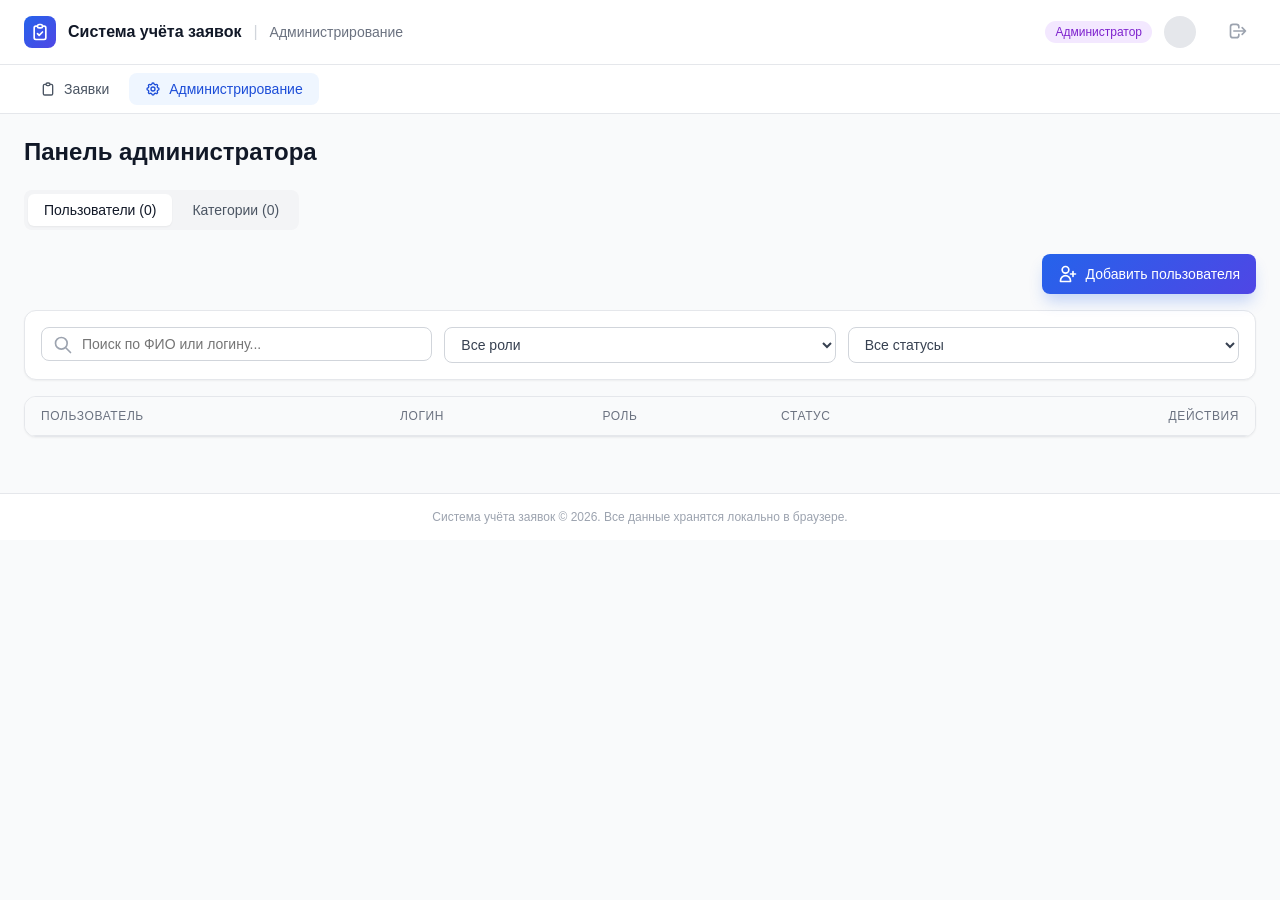
==== src/presentation/templates/admin.html @ 2b45f91a "Подключён веб-интерфейс к серверной части" ====
<!DOCTYPE html>

<html lang="ru">
<head>
<meta charset="utf-8"/>
<meta content="width=device-width, initial-scale=1.0" name="viewport"/>
<title>Администрирование — Система учёта заявок</title>

<link href="../static/css/admin.css" rel="stylesheet"/></head>
<body>
<header class="header">
<div class="header-inner">
<div class="header-left">
<div class="logo-box"><svg fill="none" stroke="currentColor" viewbox="0 0 24 24"><path d="M9 5H7a2 2 0 00-2 2v12a2 2 0 002 2h10a2 2 0 002-2V7a2 2 0 00-2-2h-2M9 5a2 2 0 002 2h2a2 2 0 002-2M9 5a2 2 0 012-2h2a2 2 0 012 2m-6 9l2 2 4-4" stroke-linecap="round" stroke-linejoin="round" stroke-width="2"></path></svg></div>
<span class="logo-text">Система учёта заявок</span>
<span class="header-sep">|</span>
<span class="header-nav">Администрирование</span>
</div>
<div class="header-right">
<span class="role-badge">Администратор</span>
<div class="user-avatar" id="userAvatar"></div>
<span class="user-name" id="userName"></span>
<button aria-label="Выйти из системы" class="btn-logout" id="btnLogout" title="Выйти из системы"><svg fill="none" stroke="currentColor" viewbox="0 0 24 24"><path d="M17 16l4-4m0 0l-4-4m4 4H7m6 4v1a3 3 0 01-3 3H6a3 3 0 01-3-3V7a3 3 0 013-3h4a3 3 0 013 3v1" stroke-linecap="round" stroke-linejoin="round" stroke-width="2"></path></svg></button>
</div>
</div>
</header>
<nav class="nav">
<div class="nav-inner">
<button class="nav-btn" onclick="window.location.href='./tickets.html'">
<svg fill="none" stroke="currentColor" viewbox="0 0 24 24"><path d="M9 5H7a2 2 0 00-2 2v12a2 2 0 002 2h10a2 2 0 002-2V7a2 2 0 00-2-2h-2M9 5a2 2 0 002 2h2a2 2 0 002-2M9 5a2 2 0 012-2h2a2 2 0 012 2" stroke-linecap="round" stroke-linejoin="round" stroke-width="2"></path></svg>
        Заявки
      </button>
<button class="nav-btn active">
<svg fill="none" stroke="currentColor" viewbox="0 0 24 24"><path d="M10.325 4.317c.426-1.756 2.924-1.756 3.35 0a1.724 1.724 0 002.573 1.066c1.543-.94 3.31.826 2.37 2.37a1.724 1.724 0 001.066 2.573c1.756.426 1.756 2.924 0 3.35a1.724 1.724 0 00-1.066 2.573c.94 1.543-.826 3.31-2.37 2.37a1.724 1.724 0 00-2.573 1.066c-.426 1.756-2.924 1.756-3.35 0a1.724 1.724 0 00-2.573-1.066c-1.543.94-3.31-.826-2.37-2.37a1.724 1.724 0 00-1.066-2.573c-1.756-.426-1.756-2.924 0-3.35a1.724 1.724 0 001.066-2.573c-.94-1.543.826-3.31 2.37-2.37.996.608 2.296.07 2.572-1.065z" stroke-linecap="round" stroke-linejoin="round" stroke-width="2"></path><path d="M15 12a3 3 0 11-6 0 3 3 0 016 0z" stroke-linecap="round" stroke-linejoin="round" stroke-width="2"></path></svg>
        Администрирование
      </button>
</div>
</nav>
<main class="main">
<h1 class="page-title">Панель администратора</h1>
<div class="tabs">
<button class="tab-btn active" id="tabUsers" onclick="switchTab('users')">Пользователи (<span id="usersCount">0</span>)</button>
<button class="tab-btn" id="tabCategories" onclick="switchTab('categories')">Категории (<span id="catsCount">0</span>)</button>
</div>
<!-- Users section -->
<div id="usersSection">
<div class="section-header">
<button class="btn-add" onclick="showUserModal()">
<svg fill="none" stroke="currentColor" viewbox="0 0 24 24"><path d="M18 9v3m0 0v3m0-3h3m-3 0h-3m-2-5a4 4 0 11-8 0 4 4 0 018 0zM3 20a6 6 0 0112 0v1H3v-1z" stroke-linecap="round" stroke-linejoin="round" stroke-width="2"></path></svg>
          Добавить пользователя
        </button>
</div>
<div class="filters">
<div class="filters-grid">
<div class="search-wrap">
<svg class="s-icon" fill="none" stroke="currentColor" viewbox="0 0 24 24"><path d="M21 21l-6-6m2-5a7 7 0 11-14 0 7 7 0 0114 0z" stroke-linecap="round" stroke-linejoin="round" stroke-width="2"></path></svg>
<input class="search-input" id="userSearch" placeholder="Поиск по ФИО или логину..." type="text"/>
</div>
<select class="filter-select" id="userRoleFilter">
    <option value="">Все роли</option>
    <option value="admin">Администратор</option>
    <option value="operator">Оператор</option>
    <option value="executor">Исполнитель</option>
    <option value="applicant">Заявитель</option>
</select>
<select class="filter-select" id="userStatusFilter">
<option value="">Все статусы</option>
<option value="active">Активен</option>
<option value="blocked">Заблокирован</option>
</select>
</div>
<div class="filters-actions" id="userResetWrap" style="display:none">
<button class="btn-reset" id="userResetBtn">
<svg fill="none" stroke="currentColor" viewbox="0 0 24 24"><path d="M4 4v5h.582m15.356 2A8.001 8.001 0 004.582 9m0 0H9m11 11v-5h-.581m0 0a8.003 8.003 0 01-15.357-2m15.357 2H15" stroke-linecap="round" stroke-linejoin="round" stroke-width="2"></path></svg>
            Сбросить
          </button>
</div>
</div>
<div class="table-wrap">
<div class="table-scroll">
<table>
<thead><tr><th>Пользователь</th><th>Логин</th><th>Роль</th><th>Статус</th><th>Действия</th></tr></thead>
<tbody id="usersTableBody"></tbody>
</table>
</div>
</div>
</div>
<!-- Categories section -->
<div id="categoriesSection" style="display:none">
<div class="section-header">
<button class="btn-add" onclick="showCategoryModal()">
<svg fill="none" stroke="currentColor" viewbox="0 0 24 24"><path d="M12 4v16m8-8H4" stroke-linecap="round" stroke-linejoin="round" stroke-width="2"></path></svg>
          Добавить категорию
        </button>
</div>
<div class="filters">
<div class="search-wrap">
<svg class="s-icon" fill="none" stroke="currentColor" viewbox="0 0 24 24"><path d="M21 21l-6-6m2-5a7 7 0 11-14 0 7 7 0 0114 0z" stroke-linecap="round" stroke-linejoin="round" stroke-width="2"></path></svg>
<input class="search-input" id="catSearch" placeholder="Поиск по названию категории..." type="text"/>
</div>
</div>
<div class="cat-list" id="catList"></div>
</div>
</main>
<footer class="footer"><div class="footer-inner">Система учёта заявок © 2026. Все данные хранятся локально в браузере.</div></footer>
<div id="modalsContainer"></div>
<script src="../static/js/admin.js"></script>
</body>
</html>
---- src/presentation/static/css/admin.css ----
*, *::before, *::after { box-sizing: border-box; margin: 0; padding: 0; }
    body { font-family: -apple-system, BlinkMacSystemFont, 'Segoe UI', Roboto, Arial, sans-serif; -webkit-font-smoothing: antialiased; color: #111827; background: #f9fafb; min-height: 100vh; }
    button { cursor: pointer; font-family: inherit; }

    .header { background: #fff; border-bottom: 1px solid #e5e7eb; position: sticky; top: 0; z-index: 40; }
    .header-inner { max-width: 80rem; margin: 0 auto; padding: 0 1.5rem; display: flex; align-items: center; justify-content: space-between; height: 4rem; }
    .header-left { display: flex; align-items: center; gap: 0.75rem; }
    .logo-box { width: 2rem; height: 2rem; background: linear-gradient(135deg, #2563eb, #4f46e5); border-radius: 0.5rem; display: flex; align-items: center; justify-content: center; }
    .logo-box svg { width: 1.25rem; height: 1.25rem; color: #fff; }
    .logo-text { font-weight: 700; color: #111827; }
    .header-sep { color: #d1d5db; }
    .header-nav { font-size: 0.875rem; color: #6b7280; }
    .header-right { display: flex; align-items: center; gap: 0.75rem; }
    .role-badge { display: inline-flex; align-items: center; padding: 0.25rem 0.625rem; font-size: 0.75rem; font-weight: 500; border-radius: 9999px; background: #f3e8ff; color: #7e22ce; }
    .user-avatar { width: 2rem; height: 2rem; background: #e5e7eb; border-radius: 50%; display: flex; align-items: center; justify-content: center; font-size: 0.75rem; font-weight: 500; color: #4b5563; }
    .user-name { font-size: 0.875rem; font-weight: 500; color: #374151; }
    .btn-logout { padding: 0.5rem; color: #9ca3af; background: none; border: none; border-radius: 0.5rem; transition: all 0.15s; }
    .btn-logout:hover { color: #dc2626; background: #fef2f2; }
    .btn-logout svg { width: 1.25rem; height: 1.25rem; }

    .nav { background: #fff; border-bottom: 1px solid #e5e7eb; }
    .nav-inner { max-width: 80rem; margin: 0 auto; padding: 0.5rem 1.5rem; display: flex; gap: 0.25rem; }
    .nav-btn { padding: 0.5rem 1rem; font-size: 0.875rem; font-weight: 500; border: none; background: none; border-radius: 0.5rem; color: #4b5563; transition: all 0.15s; display: flex; align-items: center; gap: 0.5rem; }
    .nav-btn:hover { color: #111827; background: #f9fafb; }
    .nav-btn.active { background: #eff6ff; color: #1d4ed8; }
    .nav-btn svg { width: 1rem; height: 1rem; }

    .main { max-width: 80rem; margin: 0 auto; padding: 1.5rem; }
    .page-title { font-size: 1.5rem; font-weight: 700; margin-bottom: 1.5rem; }

    /* Tabs */
    .tabs { display: flex; gap: 0.25rem; background: #f3f4f6; padding: 0.25rem; border-radius: 0.5rem; width: fit-content; margin-bottom: 1.5rem; }
    .tab-btn { padding: 0.5rem 1rem; font-size: 0.875rem; font-weight: 500; border: none; background: none; border-radius: 0.375rem; color: #4b5563; transition: all 0.15s; }
    .tab-btn:hover { color: #111827; }
    .tab-btn.active { background: #fff; color: #111827; box-shadow: 0 1px 2px rgba(0,0,0,0.05); }

    /* Filters */
    .filters { background: #fff; border: 1px solid #e5e7eb; border-radius: 0.75rem; padding: 1rem; box-shadow: 0 1px 2px rgba(0,0,0,0.05); margin-bottom: 1rem; }
    .filters-grid { display: grid; grid-template-columns: 1fr; gap: 0.75rem; }
    @media(min-width:768px) { .filters-grid { grid-template-columns: 1fr 1fr 1fr; } }
    .search-wrap { position: relative; }
    .search-wrap .s-icon { position: absolute; top: 50%; left: 0.75rem; transform: translateY(-50%); width: 1.25rem; height: 1.25rem; color: #9ca3af; pointer-events: none; }
    .search-input { width: 100%; padding: 0.5rem 1rem 0.5rem 2.5rem; border: 1px solid #d1d5db; border-radius: 0.5rem; font-size: 0.875rem; outline: none; }
    .search-input:focus { border-color: #3b82f6; box-shadow: 0 0 0 3px rgba(59,130,246,0.1); }
    .filter-select { width: 100%; padding: 0.5rem 0.75rem; border: 1px solid #d1d5db; border-radius: 0.5rem; font-size: 0.875rem; color: #374151; outline: none; background: #fff; }
    .filter-select:focus { border-color: #3b82f6; box-shadow: 0 0 0 3px rgba(59,130,246,0.1); }
    .filters-actions { margin-top: 0.75rem; display: flex; justify-content: flex-end; }
    .btn-reset { display: inline-flex; align-items: center; gap: 0.375rem; padding: 0.375rem 0.75rem; font-size: 0.8125rem; font-weight: 500; color: #4b5563; background: #f3f4f6; border: none; border-radius: 0.5rem; }
    .btn-reset:hover { background: #e5e7eb; }
    .btn-reset svg { width: 1rem; height: 1rem; }

    .section-header { display: flex; justify-content: flex-end; margin-bottom: 1rem; }
    .btn-add { display: inline-flex; align-items: center; gap: 0.5rem; padding: 0.625rem 1rem; background: linear-gradient(135deg, #2563eb, #4f46e5); color: #fff; font-weight: 500; font-size: 0.875rem; border: none; border-radius: 0.5rem; box-shadow: 0 10px 15px -3px rgba(37,99,235,0.25); transition: all 0.2s; }
    .btn-add:hover { background: linear-gradient(135deg, #1d4ed8, #4338ca); }
    .btn-add svg { width: 1.25rem; height: 1.25rem; }

    /* Table */
    .table-wrap { background: #fff; border: 1px solid #e5e7eb; border-radius: 0.75rem; box-shadow: 0 1px 2px rgba(0,0,0,0.05); overflow: hidden; }
    .table-scroll { overflow-x: auto; }
    table { width: 100%; border-collapse: collapse; }
    thead { background: #f9fafb; border-bottom: 1px solid #e5e7eb; }
    th { padding: 0.75rem 1rem; text-align: left; font-size: 0.75rem; font-weight: 500; color: #6b7280; text-transform: uppercase; letter-spacing: 0.05em; }
    th:last-child { text-align: right; }
    td { padding: 0.75rem 1rem; }
    tbody tr { border-bottom: 1px solid #f3f4f6; }
    tbody tr:last-child { border-bottom: none; }
    tbody tr:hover { background: #f9fafb; }
    .user-cell { display: flex; align-items: center; gap: 0.75rem; }
    .user-cell-avatar { width: 2rem; height: 2rem; background: #dbeafe; border-radius: 50%; display: flex; align-items: center; justify-content: center; font-size: 0.75rem; font-weight: 500; color: #1d4ed8; flex-shrink: 0; }
    .user-cell-name { font-size: 0.875rem; font-weight: 500; }
    .login-cell { font-size: 0.875rem; color: #4b5563; font-family: monospace; }
    .role-cell { display: inline-flex; padding: 0.125rem 0.5rem; font-size: 0.75rem; font-weight: 500; border-radius: 9999px; background: #f3f4f6; color: #374151; }
    .status-badge { display: inline-flex; align-items: center; gap: 0.25rem; padding: 0.125rem 0.5rem; font-size: 0.75rem; font-weight: 500; border-radius: 9999px; }
    .status-active { background: #dcfce7; color: #166534; }
    .status-blocked { background: #fee2e2; color: #991b1b; }
    .status-dot { width: 0.375rem; height: 0.375rem; border-radius: 50%; }
    .dot-active { background: #22c55e; }
    .dot-blocked { background: #ef4444; }
    .actions-cell { display: flex; align-items: center; justify-content: flex-end; gap: 0.25rem; }
    .act-btn { padding: 0.375rem; border: none; background: none; border-radius: 0.5rem; transition: all 0.15s; color: #9ca3af; }
    .act-btn:hover { background: #eff6ff; color: #2563eb; }
    .act-btn.block:hover { background: #fef2f2; color: #dc2626; }
    .act-btn.unblock { color: #16a34a; }
    .act-btn.unblock:hover { background: #f0fdf4; }
    .act-btn.danger:hover { background: #fef2f2; color: #dc2626; }
    .act-btn:disabled { opacity: 0.3; cursor: not-allowed; }
    .act-btn svg { width: 1rem; height: 1rem; }

    /* Categories list */
    .cat-list { background: #fff; border: 1px solid #e5e7eb; border-radius: 0.75rem; box-shadow: 0 1px 2px rgba(0,0,0,0.05); }
    .cat-item { display: flex; align-items: center; justify-content: space-between; padding: 0.75rem 1rem; border-bottom: 1px solid #f3f4f6; transition: background 0.1s; }
    .cat-item:last-child { border-bottom: none; }
    .cat-item:hover { background: #f9fafb; }
    .cat-left { display: flex; align-items: center; gap: 0.75rem; }
    .cat-icon { width: 2rem; height: 2rem; background: #e0e7ff; border-radius: 0.5rem; display: flex; align-items: center; justify-content: center; }
    .cat-icon svg { width: 1rem; height: 1rem; color: #4f46e5; }
    .cat-name { font-size: 0.875rem; font-weight: 500; }
    .cat-edit-input { padding: 0.25rem 0.5rem; border: 1px solid #93c5fd; border-radius: 0.375rem; font-size: 0.875rem; outline: none; }
    .cat-edit-input:focus { box-shadow: 0 0 0 2px rgba(59,130,246,0.2); }
    .cat-actions { display: flex; gap: 0.25rem; }
    .cat-actions .act-btn { display: flex; }
    .cat-edit-btns { display: flex; gap: 0.25rem; align-items: center; }
    .cat-save-btn { padding: 0.25rem; color: #16a34a; background: none; border: none; border-radius: 0.375rem; }
    .cat-save-btn:hover { background: #f0fdf4; }
    .cat-cancel-btn { padding: 0.25rem; color: #9ca3af; background: none; border: none; border-radius: 0.375rem; }
    .cat-cancel-btn:hover { background: #f3f4f6; color: #374151; }

    .empty-msg { padding: 2rem; text-align: center; font-size: 0.875rem; color: #9ca3af; }

    /* Modal */
    .modal-overlay { position: fixed; inset: 0; background: rgba(0,0,0,0.5); backdrop-filter: blur(4px); z-index: 50; display: flex; align-items: center; justify-content: center; padding: 1rem; }
    .modal-box { background: #fff; border-radius: 0.75rem; box-shadow: 0 25px 50px -12px rgba(0,0,0,0.25); width: 100%; max-width: 28rem; }
    .modal-header { display: flex; align-items: center; justify-content: space-between; padding: 1.25rem; border-bottom: 1px solid #e5e7eb; }
    .modal-header h3 { font-size: 1.125rem; font-weight: 600; }
    .modal-close { padding: 0.375rem; color: #9ca3af; background: none; border: none; border-radius: 0.5rem; }
    .modal-close:hover { color: #374151; background: #f3f4f6; }
    .modal-close svg { width: 1.25rem; height: 1.25rem; }
    .modal-body { padding: 1.25rem; }
    .modal-body .form-group { margin-bottom: 1rem; }
    .modal-body .form-group:last-child { margin-bottom: 0; }
    .form-label { display: block; font-size: 0.875rem; font-weight: 500; color: #374151; margin-bottom: 0.25rem; }
    .form-input, .form-select { width: 100%; padding: 0.5rem 0.75rem; border: 1px solid #d1d5db; border-radius: 0.5rem; font-size: 0.875rem; outline: none; }
    .form-input:focus, .form-select:focus { border-color: #3b82f6; box-shadow: 0 0 0 3px rgba(59,130,246,0.1); }
    .form-input.error { border-color: #fca5a5; }
    .field-error { margin-top: 0.25rem; font-size: 0.75rem; color: #dc2626; }
    .modal-footer { padding: 1rem 1.25rem; border-top: 1px solid #e5e7eb; display: flex; justify-content: flex-end; gap: 0.75rem; }
    .btn-cancel { padding: 0.5rem 1rem; font-size: 0.875rem; font-weight: 500; color: #374151; background: #f3f4f6; border: none; border-radius: 0.5rem; }
    .btn-cancel:hover { background: #e5e7eb; }
    .btn-primary { padding: 0.5rem 1rem; font-size: 0.875rem; font-weight: 500; color: #fff; background: #2563eb; border: none; border-radius: 0.5rem; }
    .btn-primary:hover { background: #1d4ed8; }
    .btn-danger { padding: 0.5rem 1rem; font-size: 0.875rem; font-weight: 500; color: #fff; background: #dc2626; border: none; border-radius: 0.5rem; }
    .btn-danger:hover { background: #b91c1c; }
    .btn-warning { padding: 0.5rem 1rem; font-size: 0.875rem; font-weight: 500; color: #fff; background: #d97706; border: none; border-radius: 0.5rem; }
    .btn-warning:hover { background: #b45309; }

    .confirm-box { padding: 1.5rem; }
    .confirm-icon { width: 3rem; height: 3rem; border-radius: 50%; display: flex; align-items: center; justify-content: center; margin-bottom: 1rem; }
    .confirm-icon.danger { background: #fee2e2; color: #dc2626; }
    .confirm-icon svg { width: 1.5rem; height: 1.5rem; }
    .confirm-title { font-size: 1.125rem; font-weight: 600; margin-bottom: 0.5rem; }
    .confirm-text { font-size: 0.875rem; color: #4b5563; }
    .confirm-actions { display: flex; justify-content: flex-end; gap: 0.75rem; margin-top: 1.5rem; }

    .footer { border-top: 1px solid #e5e7eb; background: #fff; margin-top: 2rem; }
    .footer-inner { max-width: 80rem; margin: 0 auto; padding: 1rem 1.5rem; text-align: center; font-size: 0.75rem; color: #9ca3af; }

    @media(max-width:640px) { .user-name, .logo-text, .header-sep, .header-nav { display: none; } }
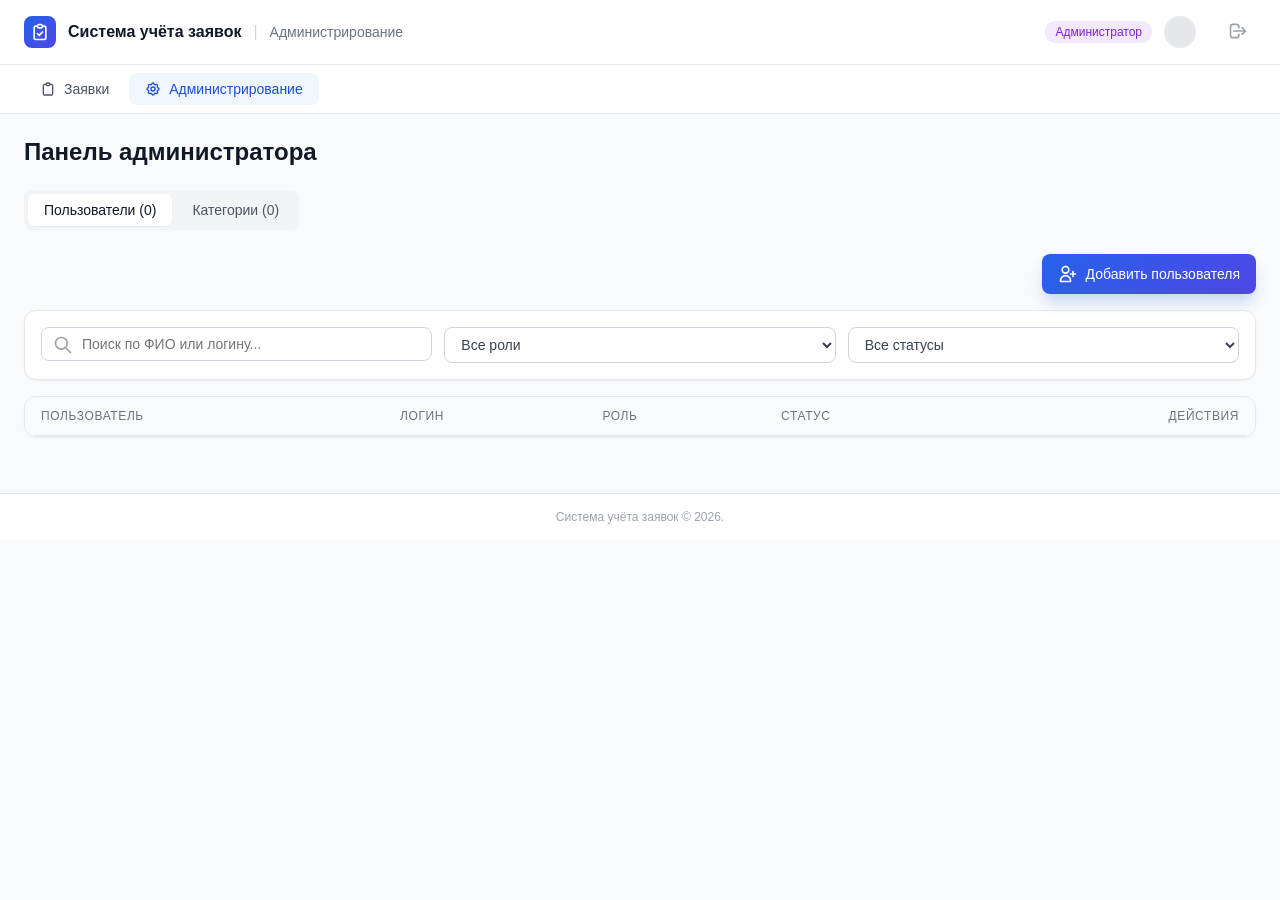
==== commit d0f433eb: "Исправлены даты и защита роли администратора" ====
--- a/src/presentation/templates/admin.html
+++ b/src/presentation/templates/admin.html
@@ -102,7 +102,7 @@
 <div class="cat-list" id="catList"></div>
 </div>
 </main>
-<footer class="footer"><div class="footer-inner">Система учёта заявок © 2026. Все данные хранятся локально в браузере.</div></footer>
+<footer class="footer"><div class="footer-inner">Система учёта заявок © 2026.</div></footer>
 <div id="modalsContainer"></div>
 <script src="../static/js/admin.js"></script>
 </body>
